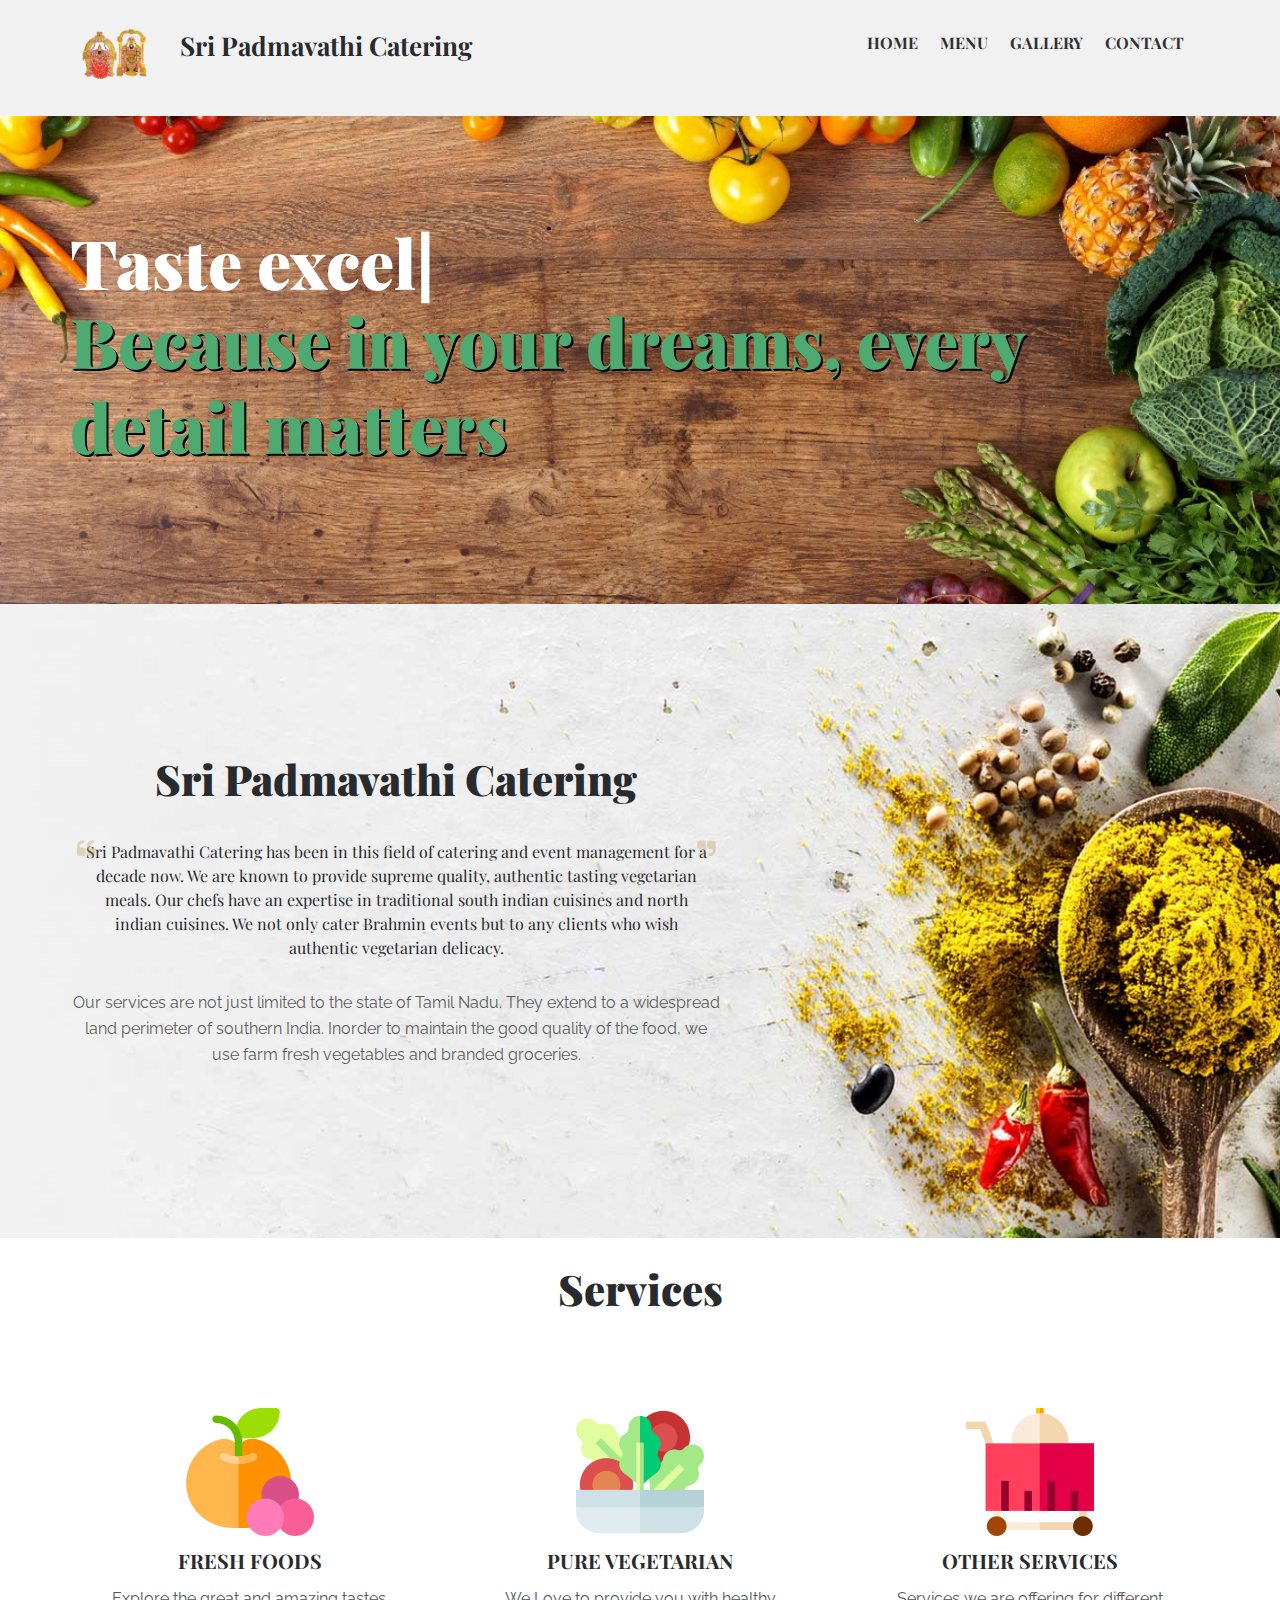
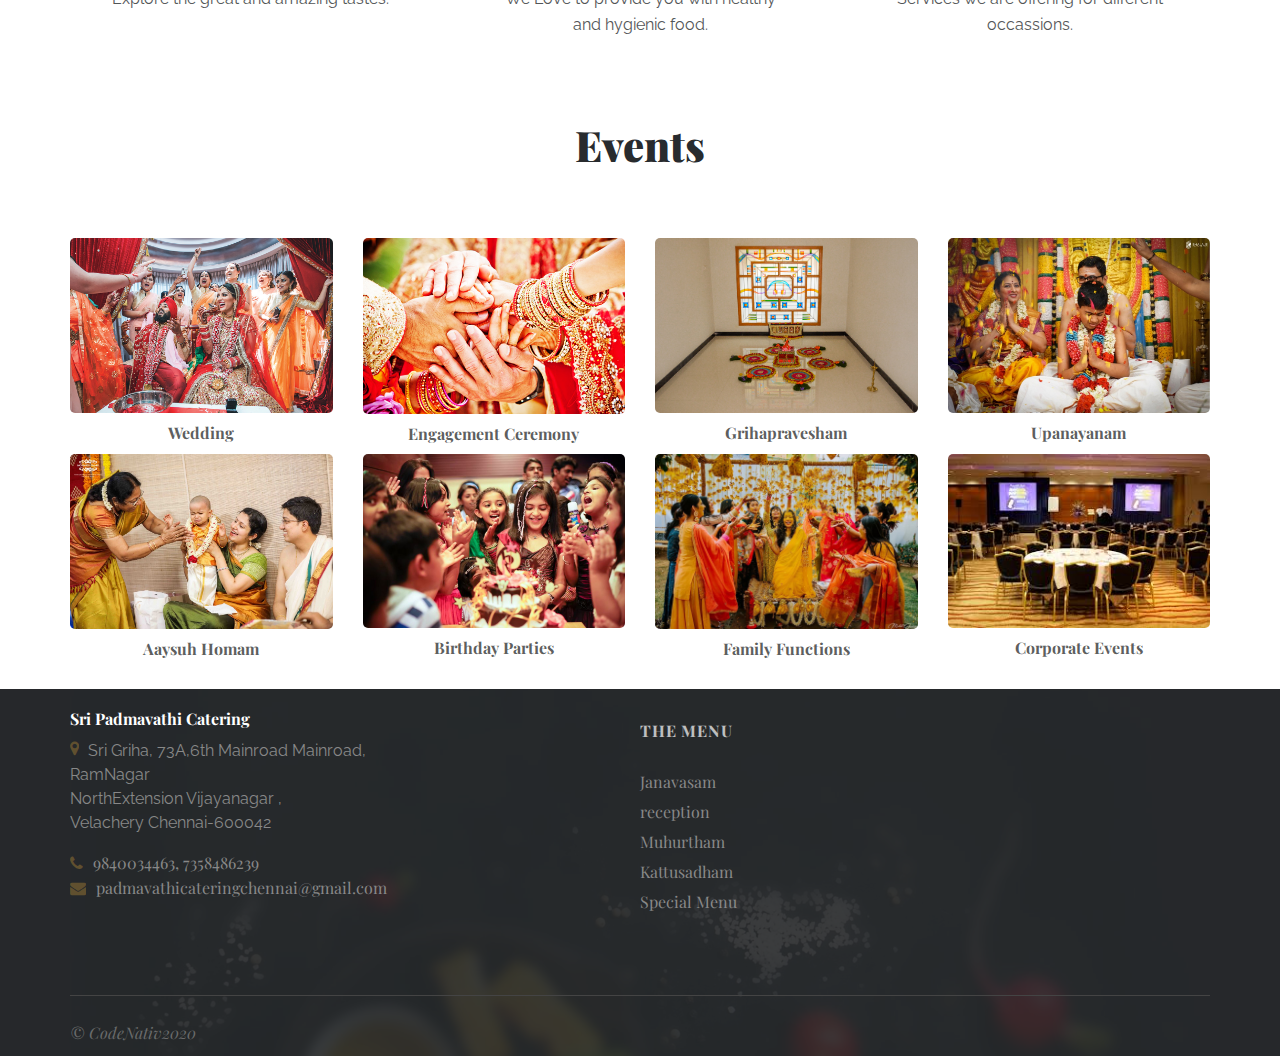
==== index.html @ 25f7a71f "First Commit" ====
<!doctype html>
<html class="no-js" lang="en">

<head>
    <meta http-equiv="content-type" content="text/html; charset=utf-8" />
    <meta http-equiv="X-UA-Compatible" content="IE=edge" />
    <meta name="viewport" content="width=device-width, initial-scale=1.0, maximum-scale=1.0, user-scalable=no" />
    <!-- The above 3 meta tags *must* come first in the head -->

    <!-- SITE TITLE -->
    <title>Sri Padmavathi Catering</title>
    <meta name="description" content="Responsive Restaura HTML5 Template" />
    <meta name="keywords" content="Bootstrap3, restaurant, food, cafe, Template, bakery , Responsive, HTML5" />
    <meta name="author" content="themearth.com" />

    <!-- twitter card starts from here, if you don't need remove this section -->
    <meta name="twitter:card" content="summary" />
    <meta name="twitter:site" content="@yourtwitterusername" />
    <meta name="twitter:creator" content="@yourtwitterusername" />
    <meta name="twitter:url" content="http://yourdomain.com/" />
    <meta name="twitter:title" content="Your home page title, max 140 char" />
    <!-- maximum 140 char -->
    <meta name="twitter:description" content="Your site description, maximum 140 char " />
    <!-- maximum 140 char -->
    <meta name="twitter:image" content="assets/img/twittercardimg/twittercard-280-150.jpg" />
    <!-- when you post this page url in twitter , this image will be shown -->
    <!-- twitter card ends from here -->

    <!-- facebook open graph starts from here, if you don't need then delete open graph related  -->
    <meta property="og:title" content="Your home page title" />
    <meta property="og:url" content="http://your domain here.com" />
    <meta property="og:locale" content="en_US" />
    <meta property="og:site_name" content="Your site name here" />
    <!--meta property="fb:admins" content="" /-->
    <!-- use this if you have  -->
    <meta property="og:type" content="website" />
    <meta property="og:image" content="assets/img/opengraph/fbphoto.jpg" />
    <!-- when you post this page url in facebook , this image will be shown -->
    <!-- facebook open graph ends from here -->

    <!--  FAVICON AND TOUCH ICONS -->
    <link rel="shortcut icon" type="image/x-icon" href="static/assets/img/favicon.ico" />
    <!-- this icon shows in browser toolbar -->
    <link rel="icon" type="image/x-icon" href="static/assets/img/favicon.ico" />
    <!-- this icon shows in browser toolbar -->
    <link rel="apple-touch-icon" sizes="57x57" href="static/assets/img/favicon/apple-icon-57x57.png">
    <link rel="apple-touch-icon" sizes="60x60" href="static/assets/img/favicon/apple-icon-60x60.png">
    <link rel="apple-touch-icon" sizes="72x72" href="static/assets/img/favicon/apple-icon-72x72.png">
    <link rel="apple-touch-icon" sizes="76x76" href="static/assets/img/favicon/apple-icon-76x76.png">
    <link rel="apple-touch-icon" sizes="114x114" href="static/assets/img/favicon/apple-icon-114x114.png">
    <link rel="apple-touch-icon" sizes="120x120" href="static/assets/img/favicon/apple-icon-120x120.png">
    <link rel="apple-touch-icon" sizes="144x144" href="static/assets/img/favicon/apple-icon-144x144.png">
    <link rel="apple-touch-icon" sizes="152x152" href="static/assets/img/favicon/apple-icon-152x152.png">
    <link rel="apple-touch-icon" sizes="180x180" href="static/assets/img/favicon/apple-icon-180x180.png">
    <link rel="icon" type="image/png" sizes="192x192" href="static/assets/img/favicon/android-icon-192x192.png">
    <link rel="icon" type="image/png" sizes="32x32" href="static/assets/img/favicon/favicon-32x32.png">
    <link rel="icon" type="image/png" sizes="96x96" href="static/assets/img/favicon/favicon-96x96.png">
    <link rel="icon" type="image/png" sizes="16x16" href="static/assets/img/favicon/favicon-16x16.png">
    <link rel="manifest" href="static/assets/img/favicon/manifest.json">

    <!-- BOOTSTRAP CSS -->
    <link rel="stylesheet" href="static/assets/libs/bootstrap/css/bootstrap.min.css" media="all" />

    <!-- FONT AWESOME -->
    <link rel="stylesheet" href="static/assets/libs/fontawesome/css/font-awesome.min.css" media="all" />

    <!-- FONT AWESOME -->
    <link rel="stylesheet" href="static/assets/libs/maginificpopup/magnific-popup.css" media="all" />

    <!-- OWL CAROUSEL CSS -->
    <link rel="stylesheet" href="static/assets/libs/owlcarousel/owl.carousel.min.css" media="all" />
    <link rel="stylesheet" href="static/assets/libs/owlcarousel/owl.theme.default.min.css" media="all" />

    <!-- GOOGLE FONT -->
    <link rel="stylesheet" type="text/css" href="https://fonts.googleapis.com/css?family=Playfair+Display:400,400i,700,900%7cRaleway:300,400,400i,500,600,700,900" />


    <!-- bootstrap datepicker -->
    <link rel="stylesheet" href="static/assets/libs/datepicker/bootstrap-datetimepicker.min.css" media="all" />

    <!-- MASTER  STYLESHEET  -->
    <link id="lgx-master-style" rel="stylesheet" href="static/assets/css/style-default.min.css" media="all" />

    <!-- MODERNIZER CSS  -->
    <script src="static/assets/js/vendor/modernizr-2.8.3.min.js"></script>

    <!-- Map Scripts -->
    <script src='https://api.mapbox.com/mapbox-gl-js/v1.12.0/mapbox-gl.js'></script>
    <link href='https://api.mapbox.com/mapbox-gl-js/v1.12.0/mapbox-gl.css' rel='stylesheet' />
    <style>
        body {
            overflow-x: hidden;
        }
        
        .events {
            max-height: 200px;
        }
    </style>
    <style>
        .images2 {
            width: 100%;
            height: 398px;
            -webkit-background-size: cover;
            -o-background-size: cover;
            -moz-background-size: cover;
            background-size: cover;
            background-repeat: space;
        }
        
        @media screen and (max-width:600px) {
            .list-unstyled {
                width: 280px;
            }
            .lgx-menu-card-Items {
                margin-top: 350px;
            }
            .images2 {
                height: 100px;
                -webkit-background-size: cover;
                -o-background-size: cover;
                -moz-background-size: cover;
                background-size: cover;
            }
        }
    </style>
    

<style type="text/css">
    body {
        background-color: white;
    }
    
    .main_hover:hover {
        transform: scale(1.1);
        transition: 0.5s ease;
        transition-timing-function: linear;
    }

    .main_1 {
        text-shadow: 1px 1px 0 black, 
                2px 2px 0 black;
    }
</style>



</head>

<body>

    <!--[if lt IE 8]>
<p class="browserupgrade">You are using an <strong>outdated</strong> browser. Please <a href="http://browsehappy.com/">upgrade
	your browser</a> to improve your experience.</p>
<![endif]-->

    <div class="lgx-container ">
        <!-- ***  ADD YOUR SITE CONTENT HERE *** -->


        <!--HEADER-->
        <header>
            <div id="lgx-header" class="lgx-header">

                <!--//.header-top-->
                <div class="lgx-header-position ">
                    <!--lgx-header-position-fixed lgx-header-position-white lgx-header-fixed-container lgx-header-fixed-container-gap lgx-header-position-white-->
                    <div class="lgx-container">
                        <!--lgx-container-fluid-->
                        <nav class="navbar navbar-default lgx-navbar text-dark">
                            <div class="navbar-header">
                                <button type="button" class="navbar-toggle collapsed" data-toggle="collapse" data-target="#navbar" aria-expanded="false" aria-controls="navbar">
							<span class="sr-only">Toggle navigation</span>
							<span class="icon-bar"></span>
							<span class="icon-bar"></span>
							<span class="icon-bar"></span>
						</button>
                                <div class="lgx-logo">
                                    <!--lgx-logo-default lgx-logo-fixed lgx-logo-white lgx-logo-black-->
                                    <a href="index.html" class="lgx-scroll" style="display: flex;">
                                        <!-- <img src="/static/assets/img/main.jpg" width="50px" alt="Padmavathi Logo" /> -->
                        
                                        <img class="logonew ml-0" src="static/assets/img/Final_logo.png" width="110px" alt="Padmavathi Logo" />
                                        <h3 style="display: inline-flex;">Sri Padmavathi Catering</h3>
                                    </a>
                                </div>
                            </div>
                            <div id="navbar" class="navbar-collapse collapse lgx-collapse">
                                <ul class="nav navbar-nav lgx-nav text-dark">

                                    <li><a class="lgx-scroll active dark" href="index.html" style="color: black;">Home</a></li>
                                    <li><a class="lgx-scroll dark" href="menu.html" style="color: black;">Menu</a></li>
                                    <li><a class="lgx-scroll dark" href="gallery.html" style="color: black;">Gallery</a></li>
                                    <li><a class="lgx-scroll dark" href="contact.html" style="color: black;">Contact</a></li>

                                    <!-- <li><a class="lgx-scroll btn lgx-btn" href="reservation.html"><span>Reservation</span></a></li> -->
                                </ul>

                            </div>
                            <!--/.nav-collapse -->
                        </nav>
                    </div>
                    <!-- //.CONTAINER -->
                </div>
            </div>
        </header>
        <!--HEADER END-->


        


<!--Banner Inner-->
<section>
    <div class="lgx-banner lgx-banner-inner">
        <div class="lgx-page-inner">
            <div class="container">
                <div class="row">
                    <div class="col-xs-12">
                        <div class="lgx-banner-info">
                            <!--lgx-banner-info-center lgx-banner-info-black lgx-banner-info-big lgx-banner-info-bg-->
                            <h3 class="subtitle"></h3>
                            <h3 class="subtitle"><span id="lgx-typed-string">Taste excellence</span></h3>
                            <h2 class="title main_1">Because in your dreams, every detail matters</h2>

                        </div>
                    </div>
                </div>
            </div>
            <!-- //.CONTAINER -->
        </div>
        <!-- //.INNER -->
    </div>
</section>
<!--//.Banner Inner-->



<main>
    <div class="lgx-page-wrapper lgx-page-wrapper-none">
        <!--ABOUT-->
        <section>
            <div id="lgx-about" class="lgx-about">
                <!--lgx-about2 lgx-about-video-->
                <div class="lgx-inner">
                    <div class="container">
                        <div class="row">
                            <div class="col-xs-12 col-md-7">
                                <div class="lgx-about-area lgx-about-area-video">
                                    <div class="lgx-heading">
                                        <h2 class="heading-title">Sri Padmavathi Catering </h2>
                                    </div>
                                    <div class="lgx-about-content">
                                        <blockquote class="about">
                                            Sri Padmavathi Catering has been in this field of catering and event management for a decade now. We are known to provide supreme quality, authentic tasting vegetarian meals. Our chefs have an expertise in traditional south indian cuisines and north indian
                                            cuisines. We not only cater Brahmin events but to any clients who wish authentic vegetarian delicacy.
                                        </blockquote>
                                        <p class="text">
                                            Our services are not just limited to the state of Tamil Nadu. They extend to a widespread land perimeter of southern India. Inorder to maintain the good quality of the food, we use farm fresh vegetables and branded groceries.
                                        </p>
                                    </div>
                                </div>
                            </div>
                        </div>
                        <!--//.ROW-->
                    </div>
                    <!-- //.CONTAINER -->
                </div>
                <!-- //.INNER -->
            </div>
        </section>
        <!--ABOUT END-->
        <!--ABOUT TOP-->
        <br>
        <section>
            <div id="lgx-about-top" class="lgx-about-top">
                <div class="lgx-heading lgx-heading-dark">
                    <h2 class="heading-title">Services</h2>
                </div>
                <div class="lgx-inner">
                    <div class="container">
                        <div class="row">
                            <div class="col-sm-4">
                                <div class="about-top-single">
                                    <a href="/menu/"><img src="static/assets/img/fresh.png" alt="about-icon"></a>
                                    <h3 class="title"><a href="#">Fresh Foods</a></h3>
                                    <p>Explore the great and amazing tastes.</p>
                                </div>
                            </div>
                            <div class="col-sm-4">
                                <div class="about-top-single">
                                    <a href="/menu/"><img src="static/assets/img/salad.png" alt="about-icon"></a>
                                    <h3 class="title">
                                        <a href="#"></a>Pure Vegetarian</h3>
                                    <p>We Love to provide you with healthy and hygienic food.</p>
                                </div>
                            </div>
                            <div class="col-sm-4">
                                <div class="about-top-single">
                                    <a href="/menu/"><img src="static/assets/img/others.jpg" alt="about-icon"></a>
                                    <h3 class="title"><a href="#">Other Services</a></h3>
                                    <p>Services we are offering for different occassions.</p>
                                </div>
                            </div>
                        </div>
                    </div>
                    <!-- //.CONTAINER -->
                </div>
                <!-- //.INNER -->
            </div>
        </section>
        <!--ABOUT TOP END-->
        <section>
            <div class="container mb-5" style="margin-top: 30px; background-color: #fff;">
                <div class="lgx-heading lgx-heading-dark">
                    <h2 class="heading-title">Events</h2>
                </div>
                <div class="row mb-5">
                    <div class="col-md-3">
                        <div class="card mb-4 shadow-sm main_hover">
                            <img class="rounded" style="border-radius: 5px;" width="100%" src="static/assets/img/1.jpg">
                            <!-- <text x="50%" y="50%" fill="#eceeef" dy=".3em">Thumbnail</text></svg> -->
                            <div class="card-body">
                                <p class="card-text text-center h4 head">Wedding</p>
                            </div>
                        </div>
                    </div>
                    <div class="col-md-3">
                        <div class="card mb-4 shadow-sm main_hover">
                            <img class="rounded" style="border-radius: 5px;" width="100%" src="static/assets/img/2.jpg">
                            <!-- <text x="50%" y="50%" fill="#eceeef" dy=".3em">Thumbnail</text></svg> -->
                            <div class="card-body">
                                <p class="card-text text-center h4 head">Engagement Ceremony</p>
                            </div>
                        </div>
                    </div>
                    <div class="col-md-3">
                        <div class="card mb-4 shadow-sm main_hover">
                            <img class="rounded" style="border-radius: 5px;" width="100%" src="static/assets/img/8.jpg">
                            <!-- <text x="50%" y="50%" fill="#eceeef" dy=".3em">Thumbnail</text></svg> -->
                            <div class="card-body">
                                <p class="card-text text-center h4 head">Grihapravesham</p>
                            </div>
                        </div>
                    </div>
                    <div class="col-md-3">
                        <div class="card mb-4 shadow-sm main_hover">
                            <img class="rounded" style="border-radius: 5px;" width="100%" src="static/assets/img/3.jpg">
                            <!-- <text x="50%" y="50%" fill="#eceeef" dy=".3em">Thumbnail</text></svg> -->
                            <div class="card-body">
                                <p class="card-text text-center h4 head">Upanayanam</p>
                            </div>
                        </div>
                    </div>
                </div>
                <div class="row mb-5 mt-4">
                    <div class="col-md-3">
                        <div class="card mb-4 shadow-sm main_hover">
                            <img class="rounded" style="border-radius: 5px;" width="100%" src="static/assets/img/4.jpg">
                            <!-- <text x="50%" y="50%" fill="#eceeef" dy=".3em">Thumbnail</text></svg> -->
                            <div class="card-body">
                                <p class="card-text text-center h4 head">Aaysuh Homam</p>
                            </div>
                        </div>
                    </div>
                    <div class="col-md-3">
                        <div class="card mb-4 shadow-sm main_hover">
                            <img class="rounded" style="border-radius: 5px;" width="100%" src="static/assets/img/5.png">
                            <!-- <text x="50%" y="50%" fill="#eceeef" dy=".3em">Thumbnail</text></svg> -->
                            <div class="card-body">
                                <p class="card-text text-center h4 head">Birthday Parties</p>
                            </div>
                        </div>
                    </div>
                    <div class="col-md-3">
                        <div class="card mb-4 shadow-sm main_hover">
                            <img class="rounded" style="border-radius: 5px;" width="100%" src="static/assets/img/6.jpg">
                            <!-- <text x="50%" y="50%" fill="#eceeef" dy=".3em">Thumbnail</text></svg> -->
                            <div class="card-body">
                                <p class="card-text text-center h4 head">Family Functions</p>
                            </div>
                        </div>
                    </div>
                    <div class="col-md-3">
                        <div class="card mb-4 shadow-sm main_hover">
                            <img class="rounded" style="border-radius: 5px;" width="100%" height="100%" src="static/assets/img/7.jpg">
                            <!-- <text x="50%" y="50%" fill="#eceeef" dy=".3em">Thumbnail</text></svg> -->
                            <div class="card-body">
                                <p class="card-text text-center h4 head">Corporate Events</p>
                            </div>
                        </div>
                    </div>
                </div>
            </div>


    </div>
    </section>




    </div>

</main>





        <!--FOOTER-->
        <footer style="margin-top: 20px; padding: 0px;">
            <div id="lgx-footer" class="lgx-footer sticky-stopper">
                <div class="lgx-inner" style="margin-top: 20px; padding: 10px;">
                    <!--lgx-footer-middle-white-->
                    <div class="container p-5">
                        <div class="lgx-footer-area mt-4">
                            <div class="lgx-footer-single">
                                <!-- <a class="logo" href="index.html"><img src="assets/img/logo-footer.png" alt="Logo"></a> -->
                                <h4 style="color:white">Sri Padmavathi Catering</h4>
                                <address>
							<i class="fa fa-map-marker"></i>
							Sri Griha, 73A,6th Mainroad Mainroad, <br>
							RamNagar <br>
							NorthExtension
							Vijayanagar ,<br>
							Velachery Chennai-600042
						</address>
                                <ul class="list-unstyled lgx-address-info">
                                    <li><i class="fa fa-phone"></i>9840034463, 7358486239</li>
                                    <li><i class="fa fa-envelope"></i>padmavathicateringchennai@gmail.com</li>
                                </ul>
                            </div>
                            <!--//footer-area-->
                            <div class="lgx-footer-single">
                                <h2 class="title">The Menu</h2>
                                <ul class="list-unstyled">
                                    <li><a href="menu.html">Janavasam</a></li>
                                    <li><a href="menu.html">reception</a></li>
                                    <li><a href="menu.html">Muhurtham</a></li>
                                    <li><a href="menu.html">Kattusadham</a></li>
                                    <li><a href="menu.html">Special Menu</a></li>

                                </ul>
                            </div>



                            <!--//footer-area-->
                        </div>
                        <div class="lgx-footer-bottom">
                            <div class="lgx-copyright">
                                <p>© CodeNativ2020</p>
                            </div>
                            <!-- <div class="lgx-social-footer">
								<ul class="social">
									<li><a href="#"><i class="fa fa-facebook" aria-hidden="true"></i></a></li>
									<li><a href="#"><i class="fa fa-twitter" aria-hidden="true"></i></a></li>
									<li><a href="#"><i class="fa fa-instagram" aria-hidden="true"></i></a></li>
									<li><a href="#"><i class="fa fa-vimeo" aria-hidden="true"></i></a></li>
									<li><a href="#"><i class="fa fa-behance" aria-hidden="true"></i></a></li>
									<li><a href="#"><i class="fa fa-dribbble" aria-hidden="true"></i></a></li>
									<li><a href="#"><i class="fa fa-github" aria-hidden="true"></i></a></li>
								</ul>
							</div> -->
                        </div>

                    </div>
                    <!-- //.CONTAINER -->
                </div>
                <!-- //.footer Middle -->
            </div>
        </footer>
        <!--FOOTER END-->
    </div>
    <!--//.LGX SITE CONTAINER-->
    <!-- *** ADD YOUR SITE SCRIPT HERE *** -->
    <!-- JQUERY  -->
    <script src="static/assets/js/vendor/jquery-1.12.4.min.js"></script>

    <!-- BOOTSTRAP JS  -->
    <script src="static/assets/libs/bootstrap/js/bootstrap.min.js"></script>


    <script src="static/assets/libs/jquery.smooth-scroll.js"></script>

    <!-- SKILLS SCRIPT  -->
    <script src="static/assets/libs/jquery.validate.js"></script>

    <!-- adding magnific popup js library -->
    <script type="text/javascript" src="static/assets/libs/maginificpopup/jquery.magnific-popup.min.js"></script>

    <!-- Owl Carousel  -->
    <script src="static/assets/libs/owlcarousel/owl.carousel.min.js"></script>


    <!-- bootstrap date picker js with moment js -->
    <script src="static/assets/libs/datepicker/moment-with-locales.min.js"></script>
    <script src="static/assets/libs/datepicker/bootstrap-datetimepicker.min.js"></script>


    <!-- Counter JS -->
    <script src="static/assets/libs/waypoints.min.js"></script>
    <script src="static/assets/libs/counterup/jquery.counterup.min.js"></script>

    <!-- MENU FILTER   -->
    <script src="static/assets/libs/isotope/isotope.pkgd.min.js"></script>

    <!-- SMOTH SCROLL -->
    <script src="static/assets/libs/jquery.smooth-scroll.min.js"></script>
    <script src="static/assets/libs/jquery.easing.min.js"></script>

    <!-- type js -->
    <script src="static/assets/libs/typed/typed.min.js"></script>

    <!-- Sticky Sidebar js -->
    <script src="static/assets/libs/stickysidebar/theia-sticky-sidebar.min.js"></script>



    <!-- CUSTOM SCRIPT  -->
    <script src="static/assets/js/custom.script.js"></script>



</body>

</html>
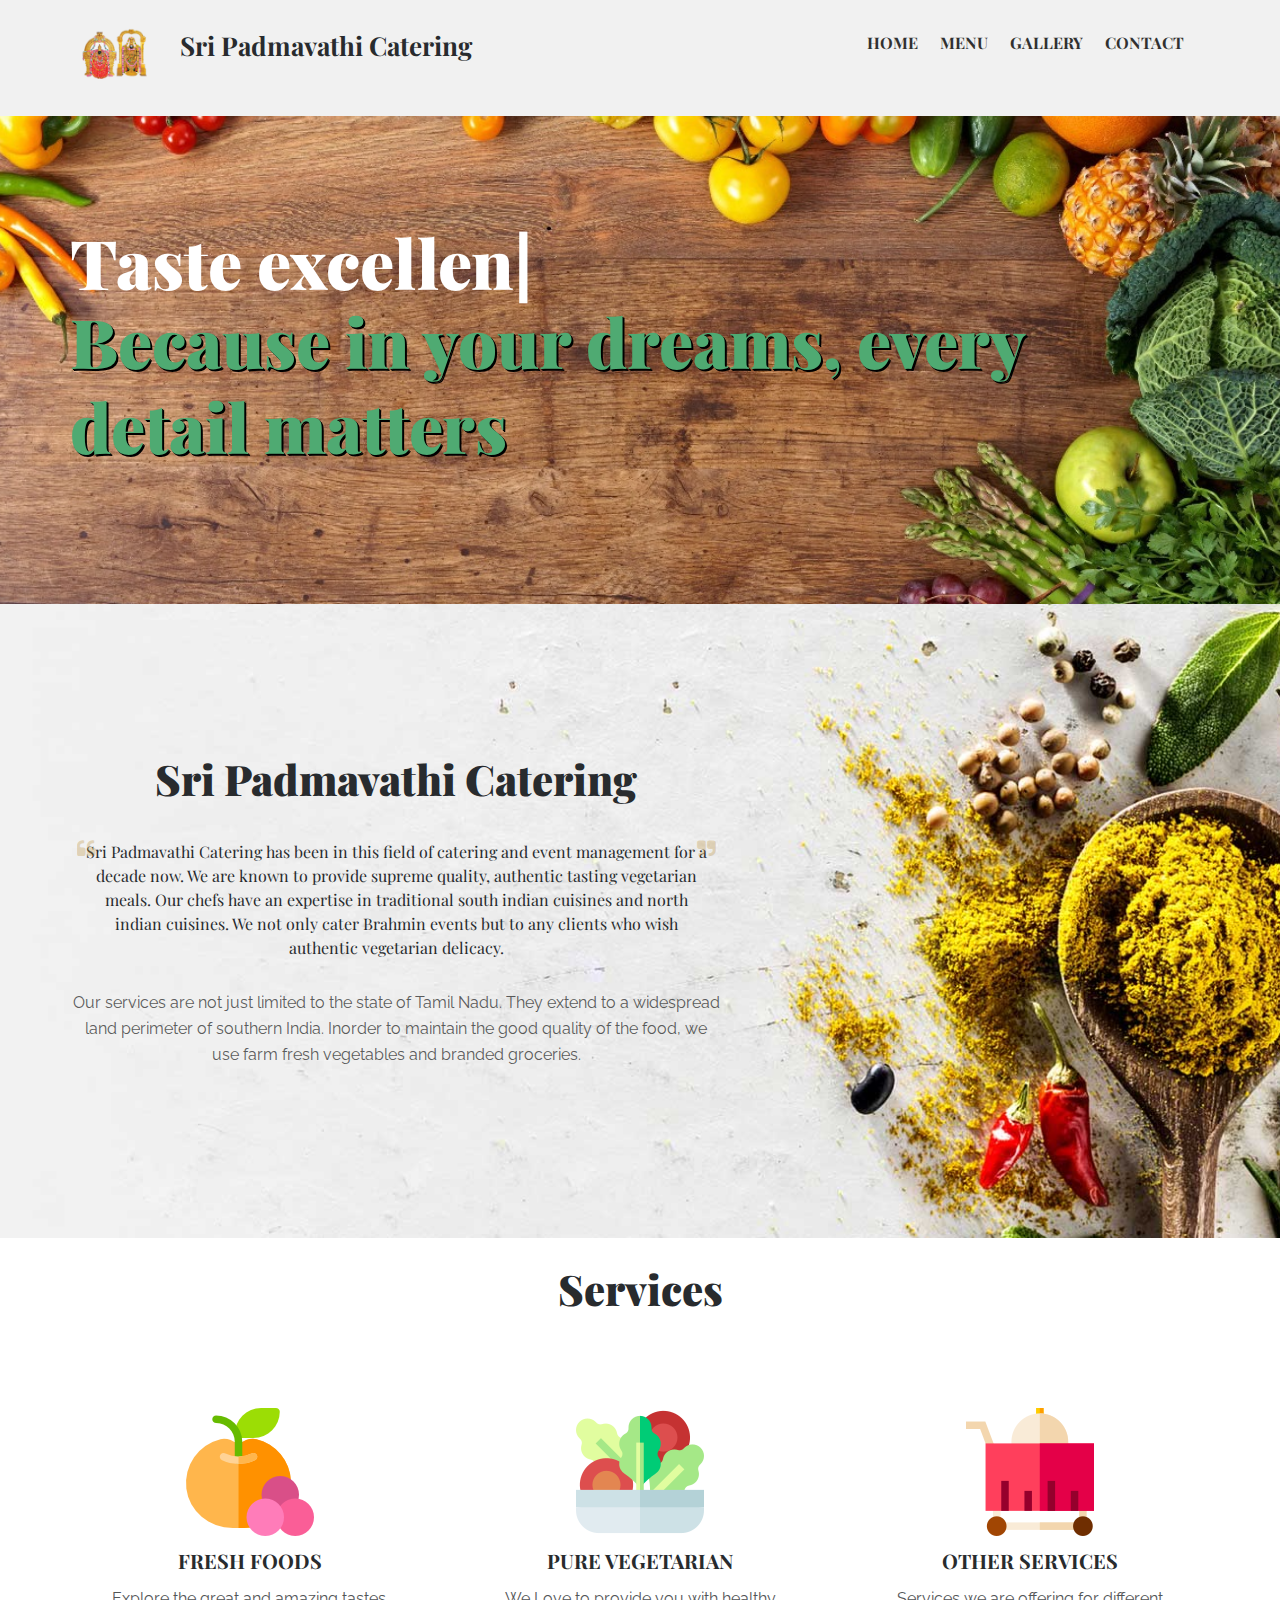
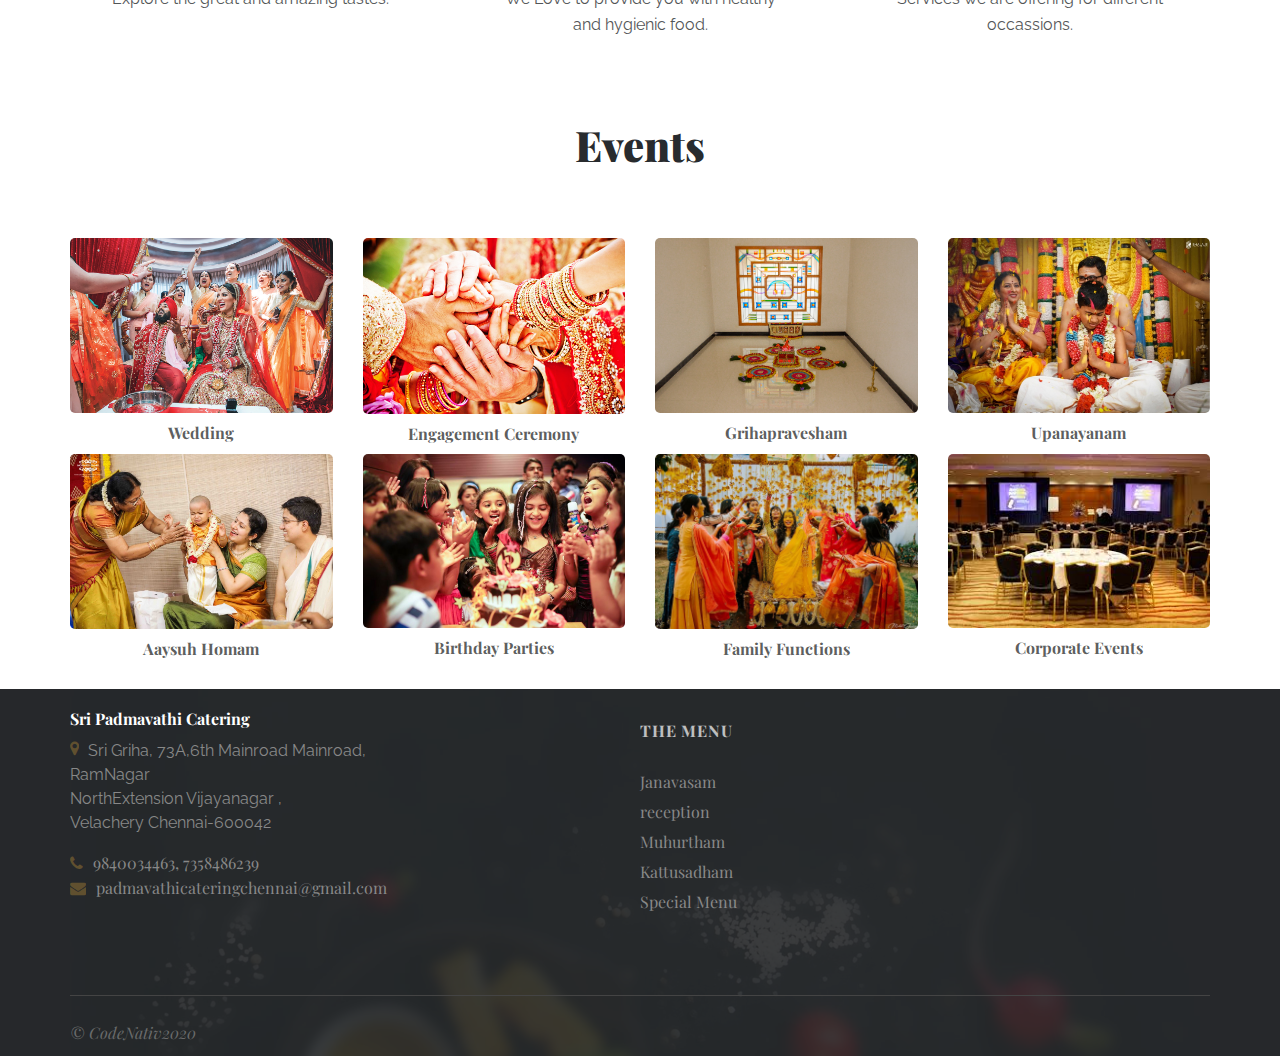
==== commit 5f162552: "Url Changes" ====
--- a/index.html
+++ b/index.html
@@ -281,14 +281,14 @@
                         <div class="row">
                             <div class="col-sm-4">
                                 <div class="about-top-single">
-                                    <a href="/menu/"><img src="static/assets/img/fresh.png" alt="about-icon"></a>
+                                    <a href="menu.html"><img src="static/assets/img/fresh.png" alt="about-icon"></a>
                                     <h3 class="title"><a href="#">Fresh Foods</a></h3>
                                     <p>Explore the great and amazing tastes.</p>
                                 </div>
                             </div>
                             <div class="col-sm-4">
                                 <div class="about-top-single">
-                                    <a href="/menu/"><img src="static/assets/img/salad.png" alt="about-icon"></a>
+                                    <a href="menu.html"><img src="static/assets/img/salad.png" alt="about-icon"></a>
                                     <h3 class="title">
                                         <a href="#"></a>Pure Vegetarian</h3>
                                     <p>We Love to provide you with healthy and hygienic food.</p>
@@ -296,7 +296,7 @@
                             </div>
                             <div class="col-sm-4">
                                 <div class="about-top-single">
-                                    <a href="/menu/"><img src="static/assets/img/others.jpg" alt="about-icon"></a>
+                                    <a href="menu.html"><img src="static/assets/img/others.jpg" alt="about-icon"></a>
                                     <h3 class="title"><a href="#">Other Services</a></h3>
                                     <p>Services we are offering for different occassions.</p>
                                 </div>
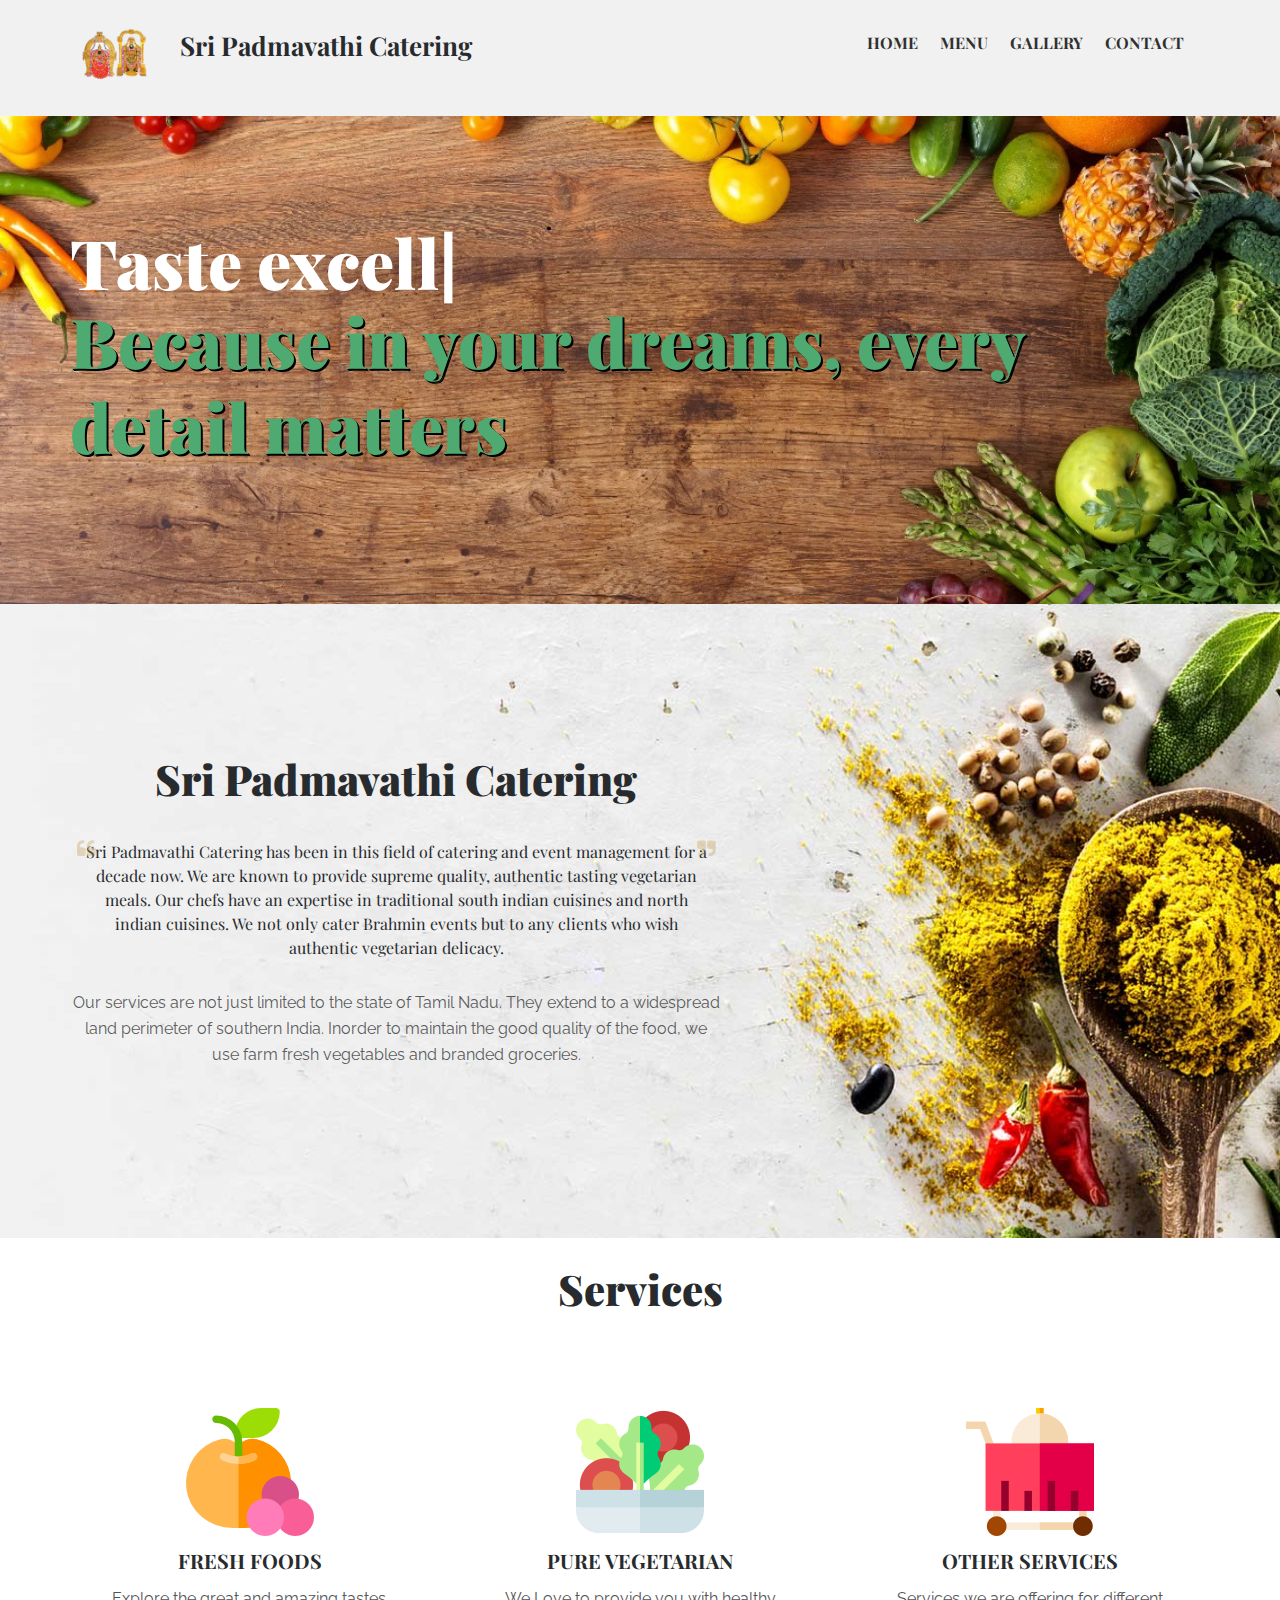
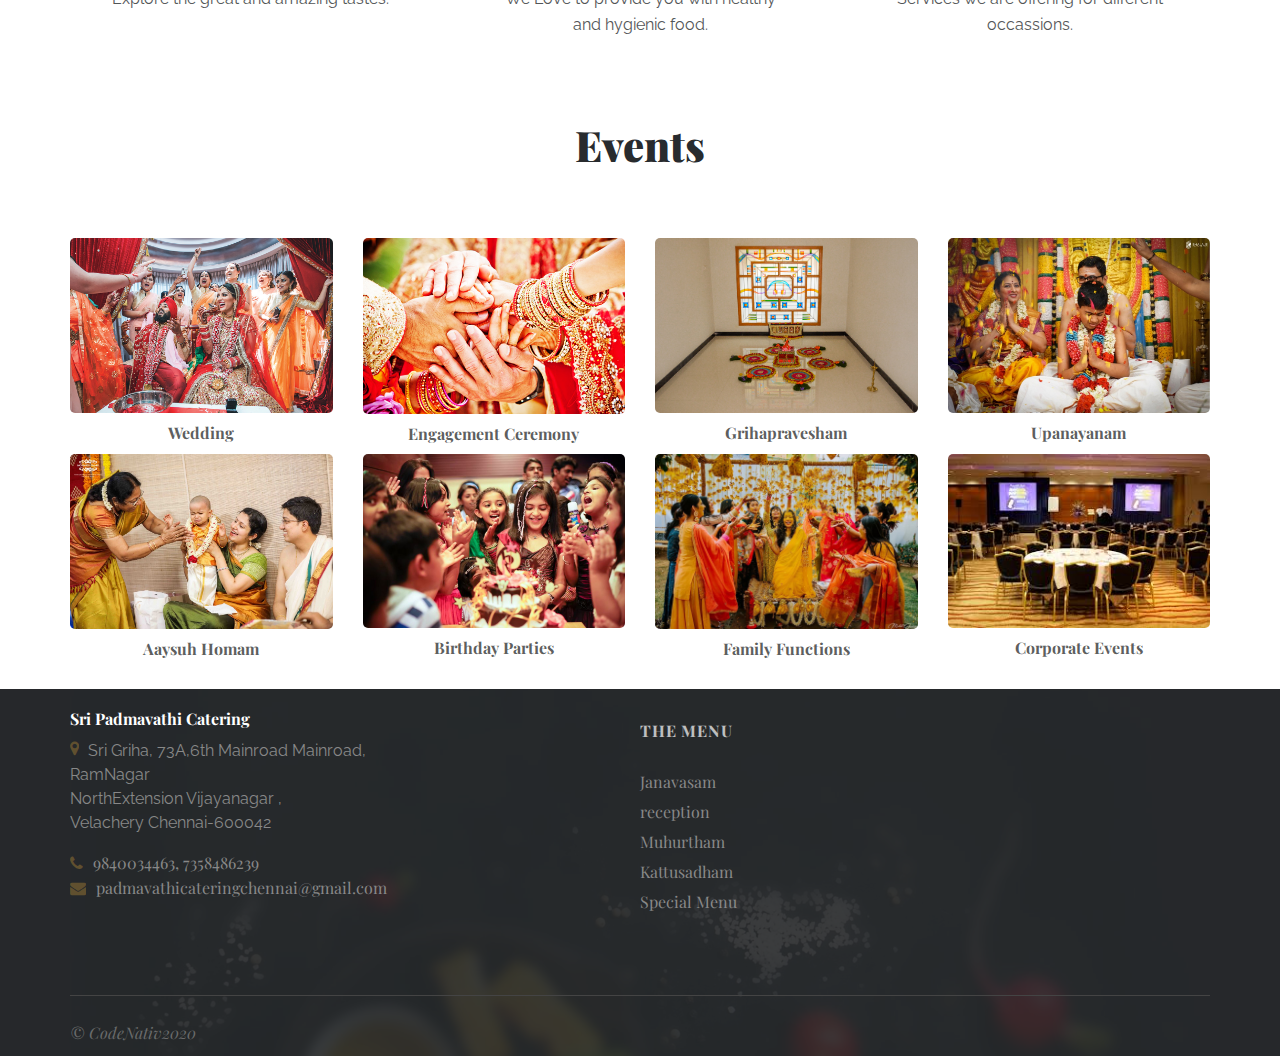
==== commit 21bc11a2: "Description Changes" ====
--- a/index.html
+++ b/index.html
@@ -9,28 +9,28 @@
 
     <!-- SITE TITLE -->
     <title>Sri Padmavathi Catering</title>
-    <meta name="description" content="Responsive Restaura HTML5 Template" />
-    <meta name="keywords" content="Bootstrap3, restaurant, food, cafe, Template, bakery , Responsive, HTML5" />
+    <meta name="description" content="Sri Padmavathi Catering has been in this field of catering and event management for a decade now. We are known to provide supreme quality, authentic tasting vegetarian meals." />
+    <meta name="keywords" content="Bootstrap3, restaurant, food, cafe, Template, bakery , Responsive, HTML5, catering" />
     <meta name="author" content="themearth.com" />
 
     <!-- twitter card starts from here, if you don't need remove this section -->
     <meta name="twitter:card" content="summary" />
     <meta name="twitter:site" content="@yourtwitterusername" />
     <meta name="twitter:creator" content="@yourtwitterusername" />
-    <meta name="twitter:url" content="http://yourdomain.com/" />
-    <meta name="twitter:title" content="Your home page title, max 140 char" />
+    <meta name="twitter:url" content="https://sripadmavathicatering.in/" />
+    <meta name="twitter:title" content="Sri Padmavathi Catering" />
     <!-- maximum 140 char -->
-    <meta name="twitter:description" content="Your site description, maximum 140 char " />
+    <meta name="twitter:description" content="Sri Padmavathi Catering has been in this field of catering and event management for a decade now. We are known to provide supreme quality, authentic tasting vegetarian meals." />
     <!-- maximum 140 char -->
-    <meta name="twitter:image" content="assets/img/twittercardimg/twittercard-280-150.jpg" />
+    <meta name="twitter:image" content="assets/img/Final_logo.png" />
     <!-- when you post this page url in twitter , this image will be shown -->
     <!-- twitter card ends from here -->
 
     <!-- facebook open graph starts from here, if you don't need then delete open graph related  -->
-    <meta property="og:title" content="Your home page title" />
-    <meta property="og:url" content="http://your domain here.com" />
+    <meta property="og:title" content="Sri Padmavathi Catering" />
+    <meta property="og:url" content="https://sripadmavathicatering.in/" />
     <meta property="og:locale" content="en_US" />
-    <meta property="og:site_name" content="Your site name here" />
+    <meta property="og:site_name" content="Sri Padmavathi Catering" />
     <!--meta property="fb:admins" content="" /-->
     <!-- use this if you have  -->
     <meta property="og:type" content="website" />
